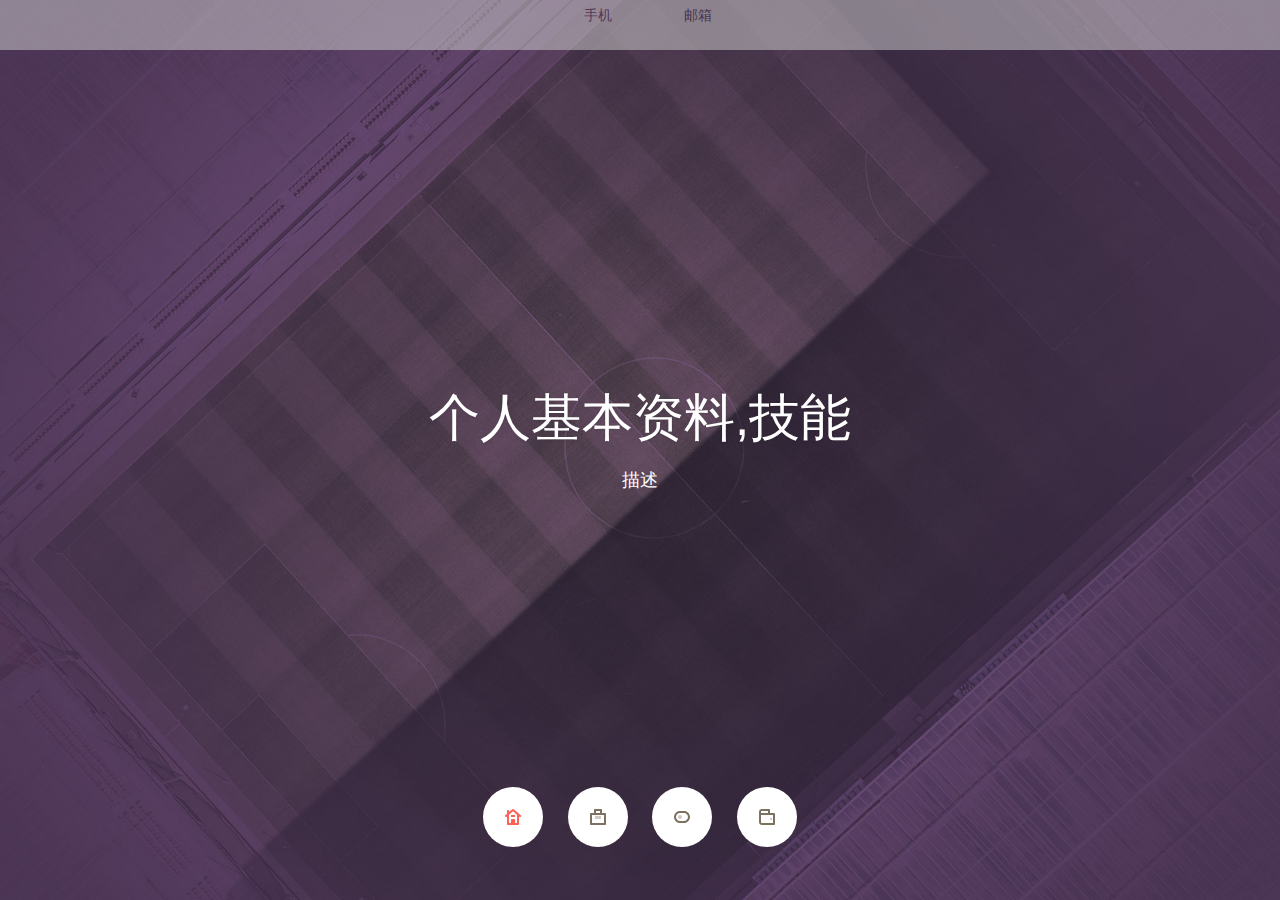
==== resumePage/index.html @ 969b42ae "add two demos" ====
<!doctype html>
<html>
<head>
	<meta charset="UTF-8">
	<link rel="stylesheet" href="css/reset.css"> <!-- CSS reset -->
	<link rel="stylesheet" href="css/style.css"> <!-- Resource style -->
	<title>Resume</title>

</head>
<body>
	<div class="fixedMenu">
		<ul id="self_info">
			<li>手机</li>
			<li>邮箱</li>
		</ul>
	</div>

	<section class="cd-slider-wrapper">
		<ul class="cd-slider">
			<li class="visible">
				<div>
					<h2>个人基本资料,技能</h2>
					<p>描述</p>
				</div>
			</li>

			<li>
				<div>
					<h2>项目经验</h2>
					<p>描述</p>
				</div>
			</li>

			<li>
				<div>
					<h2>工作教育经验</h2>
					<p>描述</p>

				</div>
			</li>

			<li>
				<div>
					<h2>结尾</h2>
					<p>描述</p>

				</div>
			</li>
		</ul> <!-- .cd-slider -->

		<ol class="cd-slider-navigation">
			<li class="selected"><a href="#0"><em>个人基本资料,技能</em></a></li>
			<li><a href="#"><em>项目经验</em></a></li>
			<li><a href="#"><em>工作教育经验</em></a></li>
			<li><a href="#"><em>结尾</em></a></li>
		</ol> <!-- .cd-slider-navigation -->
		
		<div class="cd-svg-cover" data-step1="M1402,800h-2V0.6c0-0.3,0-0.3,0-0.6h2v294V800z"
			 data-step2="M1400,800H383L770.7,0.6c0.2-0.3,0.5-0.6,0.9-0.6H1400v294V800z"
			 data-step3="M1400,800H0V0.6C0,0.4,0,0.3,0,0h1400v294V800z"
			 data-step4="M615,800H0V0.6C0,0.4,0,0.3,0,0h615L393,312L615,800z"
			 data-step5="M0,800h-2V0.6C-2,0.4-2,0.3-2,0h2v312V800z"
			 data-step6="M-2,800h2L0,0.6C0,0.3,0,0.3,0,0l-2,0v294V800z"
			 data-step7="M-2,800h2L0,0.6C0,0.3,0,0.3,0,0l-2,0v294V800z"
			 data-step8="M0,800h1400V0.6c0-0.2,0-0.3,0-0.6L0,0l0,294L0,800z"
			 data-step9="M785,800h615V0.6c0-0.2,0-0.3,0-0.6L785,0l222,312L785,800z"
			 data-step10="M1400,800h2V0.6c0-0.2,0-0.3,0-0.6l-2,0v312V800z">
			<svg height='100%' width="100%" preserveAspectRatio="none" viewBox="0 0 1400 800">
				<desc>an animated layer to switch from one slide to the next one</desc>
				<path id="cd-changing-path" d="M1402,800h-2V0.6c0-0.3,0-0.3,0-0.6h2v294V800z"/>
			</svg>
		</div> <!-- .cd-svg-cover -->
	</section> <!-- .cd-slider-wrapper -->
<script src="js/jquery-2.1.4.js"></script>
<script src="js/snap.svg-min.js"></script>
<script src="js/main.js"></script>
</body>
</html>
---- resumePage/css/style.css ----
/* -------------------------------- 

Primary style

-------------------------------- */
*, *::after, *::before {
  box-sizing: border-box;
}

html {
  font-size: 62.5%;
}

body {
  font-size: 1.6rem;
  font-family: "Jaldi", sans-serif;
  color: #4a3553;
  background-color: #ffffff;
}

a {
  color: #ffb251;
  text-decoration: none;
}

/* -------------------------------- 

Slider

-------------------------------- */
.cd-slider-wrapper {
  position: relative;
  width: 100%;
  height: 100vh;
  /* hide horizontal scrollbar on IE11 */
  overflow: hidden;
}
.cd-slider-wrapper .cd-slider, .cd-slider-wrapper .cd-slider > li {
  height: 100%;
  width: 100%;
}

.cd-slider > li {
  position: absolute;
  top: 0;
  left: 0;
  opacity: 0;
  /* used to vertically center its content */
  display: table;
  background-position: center center;
  background-repeat: no-repeat;
  -webkit-font-smoothing: antialiased;
  -moz-osx-font-smoothing: grayscale;
}
.cd-slider > li.visible {
  /* selected slide */
  position: relative;
  z-index: 2;
  opacity: 1;
}
.cd-slider > li:first-of-type {
  background-color: #4a3553;
  background-image: url(../img/img-1.jpg);
}
.cd-slider > li:nth-of-type(2) {
  background-color: #ffb251;
  background-image: url(../img/img-2.jpg);
}
.cd-slider > li:nth-of-type(3) {
  background-color: #7d7160;
  background-image: url(../img/img-3.jpg);
}
.cd-slider > li:nth-of-type(4) {
  background-color: #ff625a;
  background-image: url(../img/img-4.jpg);
}
.cd-slider > li:first-of-type, .cd-slider > li:nth-of-type(2), .cd-slider > li:nth-of-type(3), .cd-slider > li:nth-of-type(4) {
  background-size: cover;
}
.cd-slider > li > div {
  /* vertically center the slider content */
  display: table-cell;
  vertical-align: middle;
  text-align: center;
}
.cd-slider > li h2, .cd-slider > li p {
  text-shadow: 0 1px 3px rgba(0, 0, 0, 0.1);
  line-height: 1.2;
  margin: 0 auto 14px;
  color: #ffffff;
  width: 90%;
  max-width: 320px;
}
.cd-slider > li h2 {
  font-size: 2.4rem;
}
.cd-slider > li p {
  font-size: 1.4rem;
  line-height: 1.4;
}
.cd-slider > li .cd-btn {
  display: inline-block;
  padding: 1.2em 1.4em;
  margin-top: .8em;
  background-color: rgba(0, 0, 0, 0.6);
  border-radius: .25em;
  font-size: 1.3rem;
  font-weight: 700;
  letter-spacing: 1px;
  color: #ffffff;
  text-transform: uppercase;
  -webkit-transition: background-color 0.2s;
  -moz-transition: background-color 0.2s;
  transition: background-color 0.2s;
}
.no-touch .cd-slider > li .cd-btn:hover {
  background-color: rgba(0, 0, 0, 0.8);
}
@media only screen and (min-width: 768px) {
  .cd-slider > li h2, .cd-slider > li p {
    max-width: 820px;
    font-size: 14px;
  }
  .cd-slider > li h2 {
    font-size: 2.4em;
    font-weight: 300;
  }
  .cd-slider > li .cd-btn {
    font-size: 1.4rem;
  }
}
@media only screen and (min-width: 1170px) {
  .cd-slider > li h2, .cd-slider > li p {
    margin-bottom: 20px;
  }
  .cd-slider > li h2 {
    font-size: 3.2em;
  }
  .cd-slider > li p {
    font-size: 1.8rem;
  }
}

/* -------------------------------- 

Slider navigation

-------------------------------- */
.cd-slider-navigation {
  position: absolute;
  bottom: 50px;
  left: 50%;
  right: auto;
  -webkit-transform: translateX(-50%);
  -moz-transform: translateX(-50%);
  -ms-transform: translateX(-50%);
  -o-transform: translateX(-50%);
  transform: translateX(-50%);
  z-index: 3;
  text-align: center;
  width: 90%;
}
.cd-slider-navigation::after {
  clear: both;
  content: "";
  display: table;
}
.cd-slider-navigation li {
  display: inline-block;
  margin-right: 20px;
}
.cd-slider-navigation li:last-of-type {
  margin-right: 0;
}
.cd-slider-navigation a {
  display: block;
  position: relative;
  height: 40px;
  width: 40px;
  background: url(../img/cd-icon-navigation.svg) no-repeat -10px -10px;
  border-radius: 50%;
  background-color: #ffffff;
}
.no-touch .cd-slider-navigation a:hover em {
  opacity: 1;
  visibility: visible;
  -webkit-transform: translateX(-50%);
  -moz-transform: translateX(-50%);
  -ms-transform: translateX(-50%);
  -o-transform: translateX(-50%);
  transform: translateX(-50%);
  -webkit-transition: opacity 0.2s 0s, visibility 0s 0s, -webkit-transform 0.2s 0s;
  -moz-transition: opacity 0.2s 0s, visibility 0s 0s, -moz-transform 0.2s 0s;
  transition: opacity 0.2s 0s, visibility 0s 0s, transform 0.2s 0s;
}
.cd-slider-navigation li.selected:first-of-type a {
  /* change custom icon using image sprites */
  background-position: -10px -70px;
}
.cd-slider-navigation li:nth-of-type(2) a {
  background-position: -70px -10px;
}
.cd-slider-navigation li.selected:nth-of-type(2) a {
  background-position: -70px -70px;
}
.cd-slider-navigation li:nth-of-type(3) a {
  background-position: -130px -10px;
}
.cd-slider-navigation li.selected:nth-of-type(3) a {
  background-position: -130px -70px;
}
.cd-slider-navigation li:nth-of-type(4) a {
  background-position: -190px -10px;
}
.cd-slider-navigation li.selected:nth-of-type(4) a {
  background-position: -190px -70px;
}
.cd-slider-navigation em {
  /* tooltip visible on hover */
  position: absolute;
  bottom: calc(100% + 10px);
  left: 50%;
  padding: 8px 10px;
  color: #ffffff;
  background-color: rgba(0, 0, 0, 0.7);
  white-space: nowrap;
  font-size: 1.3rem;
  border-radius: 2px;
  opacity: 0;
  visibility: hidden;
  -webkit-transform: translateX(-50%) translateY(3px);
  -moz-transform: translateX(-50%) translateY(3px);
  -ms-transform: translateX(-50%) translateY(3px);
  -o-transform: translateX(-50%) translateY(3px);
  transform: translateX(-50%) translateY(3px);
  -webkit-transition: opacity 0.2s 0s, visibility 0s 0.2s, -webkit-transform 0.2s 0s;
  -moz-transition: opacity 0.2s 0s, visibility 0s 0.2s, -moz-transform 0.2s 0s;
  transition: opacity 0.2s 0s, visibility 0s 0.2s, transform 0.2s 0s;
}
.cd-slider-navigation em::after {
  /* tooltip arrow */
  content: '';
  position: absolute;
  left: 50%;
  right: auto;
  -webkit-transform: translateX(-50%);
  -moz-transform: translateX(-50%);
  -ms-transform: translateX(-50%);
  -o-transform: translateX(-50%);
  transform: translateX(-50%);
  bottom: -10px;
  height: 0;
  width: 0;
  border: 5px solid transparent;
  border-top-color: rgba(0, 0, 0, 0.7);
}
@media only screen and (min-width: 1170px) {
  .cd-slider-navigation a {
    height: 60px;
    width: 60px;
  }
  .cd-slider-navigation li:first-of-type a {
    /* change custom icon using image sprites */
    background-position: 0 0px;
  }
  .cd-slider-navigation li.selected:first-of-type a {
    /* change custom icon using image sprites */
    background-position: 0 -60px;
  }
  .cd-slider-navigation li:nth-of-type(2) a {
    background-position: -60px 0;
  }
  .cd-slider-navigation li.selected:nth-of-type(2) a {
    background-position: -60px -60px;
  }
  .cd-slider-navigation li:nth-of-type(3) a {
    background-position: -120px 0;
  }
  .cd-slider-navigation li.selected:nth-of-type(3) a {
    background-position: -120px -60px;
  }
  .cd-slider-navigation li:nth-of-type(4) a {
    background-position: -180px 0;
  }
  .cd-slider-navigation li.selected:nth-of-type(4) a {
    background-position: -180px -60px;
  }
}

/* -------------------------------- 

svg cover layer

-------------------------------- */
.cd-svg-cover {
  position: absolute;
  z-index: 1;
  left: 0;
  top: 0;
  height: 100%;
  width: 100%;
  opacity: 0;
}
.cd-svg-cover path {
  fill: #ffe8c9;
}
.cd-svg-cover.is-animating {
  z-index: 4;
  opacity: 1;
  -webkit-transition: opacity 0.6s;
  -moz-transition: opacity 0.6s;
  transition: opacity 0.6s;
}
.fixedMenu {
  text-align: center;
  position: fixed;
  width: 100%;
  height: 50px;
  background-color: lightgray;
  opacity:0.5;
  overflow: hidden;
  margin: 0 auto;
  top: 0;
  z-index:5;
}
.fixedMenu ul {
  display: block;
  margin: 0 auto;
  width: 200px;
}
.fixedMenu li {
  margin: 0 auto;
  padding-left: 15px;
  float: left;
  width:100px;
  font-size: 14px;
  line-height: 30px;
}
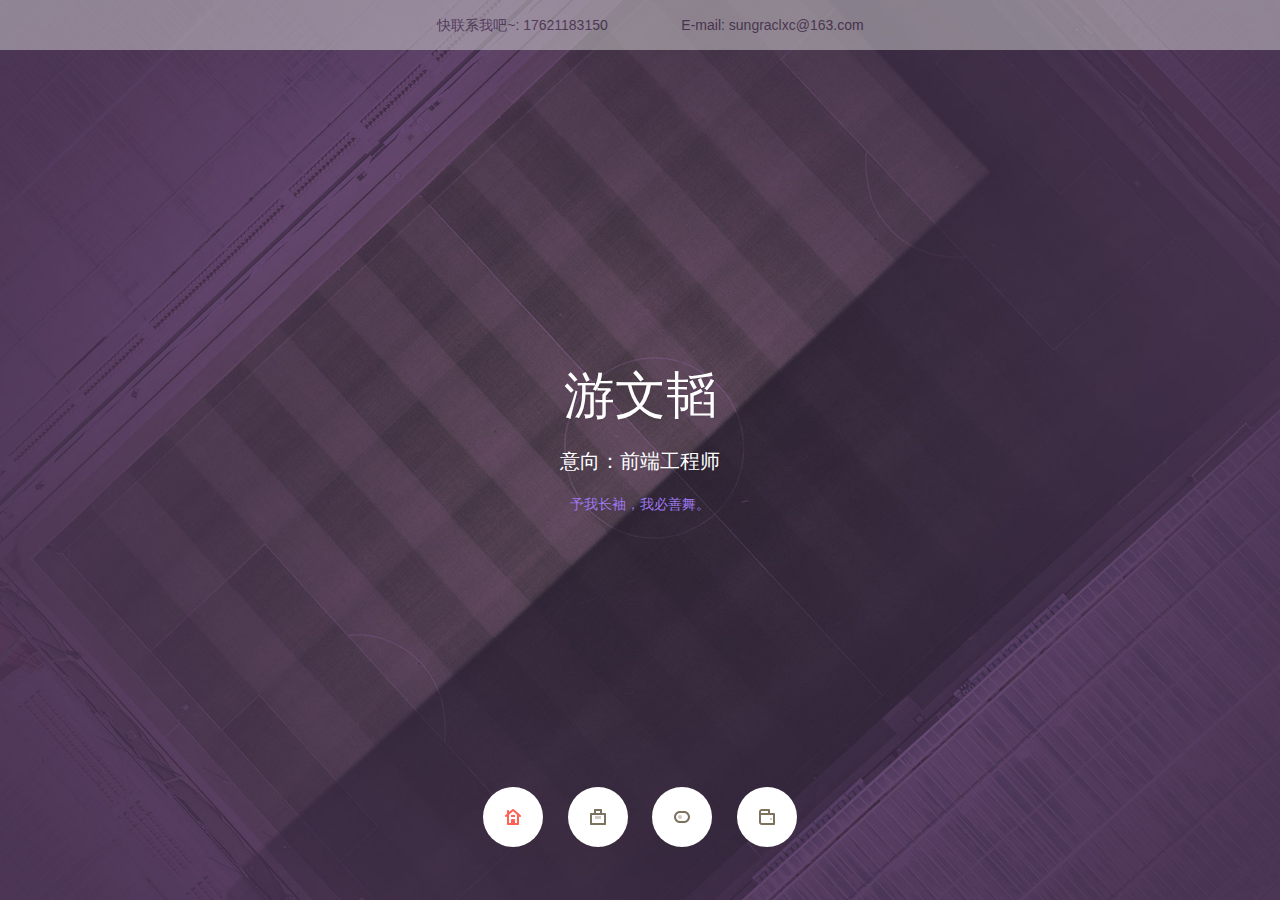
==== commit e6539015: "update css and add infomation" ====
--- a/resumePage/index.html
+++ b/resumePage/index.html
@@ -10,8 +10,8 @@
 <body>
 	<div class="fixedMenu">
 		<ul id="self_info">
-			<li>手机</li>
-			<li>邮箱</li>
+			<li>快联系我吧~: 17621183150</li>
+			<li>E-mail: sungraclxc@163.com</li>
 		</ul>
 	</div>
 
@@ -19,39 +19,62 @@
 		<ul class="cd-slider">
 			<li class="visible">
 				<div>
-					<h2>个人基本资料,技能</h2>
-					<p>描述</p>
+					<h2>游文韬</h2>
+					<p id="occupation">意向：前端工程师</p>
+					<p id="poem">予我长袖，我必善舞。</p>
 				</div>
 			</li>
 
 			<li>
 				<div>
 					<h2>项目经验</h2>
-					<p>描述</p>
+					<ul id="project_intro">
+						<li class="myProjects projectName"><a href="https://sungraclxc.github.io/planeStrike/" target="_blank">飞机大战</a></li>
+						<li class="myProjects projectIntro">实现了初步物理碰撞的飞机大战小游戏。将整个程序分为了交互层，游戏层，引擎层，渲染层和表现层</li>
+						<li class="myProjects projectName"><a href="https://sungraclxc.github.io/simpleStyle/" target="_blank">特效插件</a></li>
+						<li class="myProjects projectIntro">包括收缩式搜索框，css切入banner动画，css悬浮特效按钮。样式简洁，实用范围广。</li>
+						<li class="myProjects projectName"><a href="https://sungraclxc.github.io/starNbarrager/" target="_blank">星空动画</a></li>
+						<li class="myProjects projectIntro">包括了canvas绘制的星空穿梭般的动画和弹幕。</li>
+						<li class="myProjects projectName"><a href="https://sungraclxc.github.io/two-levelMenu/" target="_blank">二联菜单</a></li>
+						<li class="myProjects projectIntro">商城主页常用的菜单样式，鼠标悬浮某一类别便出现相关下级的菜单</li>
+						<li class="myProjects projectName"><a href="https://sungraclxc.github.io/waterFall/" target="_blank">瀑布流布局</a></li>
+						<li class="myProjects projectIntro">以图片浏览为主的页面经常用到的样式，使得参差不齐的图片看上去规整，且往下拉可源源不断获得新图片</li>
+					</ul>
 				</div>
 			</li>
 
 			<li>
 				<div>
-					<h2>工作教育经验</h2>
-					<p>描述</p>
-
+					<h2>标签</h2>
+					<ul class="myLabels">
+						<li class="labels">CSS</li>
+						<li class="labels">Javascript</li>
+						<li class="labels">HTML3</li>
+						<li class="labels">jQuery</li>
+						<li class="labels">Bootstrap</li>
+						<li class="labels">Python</li>
+						<li class="labels">英语专业八级</li>
+						<li class="labels">游戏爱好者</li>
+						<li class="labels">葫芦丝</li>
+						<li class="labels">二次元</li>
+					</ul>
 				</div>
 			</li>
 
 			<li>
 				<div>
-					<h2>结尾</h2>
-					<p>描述</p>
-
+					<h2>这就是我</h2>
+					<p id="graduate">江西师范大学  英语（国际金融方向）本科  2015毕业</p>
+					<p id="experience">2017.03-2017.08  Manpower外派Intel  部门助理</p>
+					<p id="please">快收我到碗里来吧~~(*^▽^*)</p>
 				</div>
 			</li>
 		</ul> <!-- .cd-slider -->
 
 		<ol class="cd-slider-navigation">
-			<li class="selected"><a href="#0"><em>个人基本资料,技能</em></a></li>
+			<li class="selected"><a href="#"><em>我</em></a></li>
 			<li><a href="#"><em>项目经验</em></a></li>
-			<li><a href="#"><em>工作教育经验</em></a></li>
+			<li><a href="#"><em>标签</em></a></li>
 			<li><a href="#"><em>结尾</em></a></li>
 		</ol> <!-- .cd-slider-navigation -->
 		
--- a/resumePage/css/style.css
+++ b/resumePage/css/style.css
@@ -63,8 +63,7 @@
   background-image: url(../img/img-1.jpg);
 }
 .cd-slider > li:nth-of-type(2) {
-  background-color: #ffb251;
-  background-image: url(../img/img-2.jpg);
+  background-color:#104E8B;
 }
 .cd-slider > li:nth-of-type(3) {
   background-color: #7d7160;
@@ -311,6 +310,12 @@
   -moz-transition: opacity 0.6s;
   transition: opacity 0.6s;
 }
+/* --------------------------------
+
+fixed info
+
+-------------------------------- */
+
 .fixedMenu {
   text-align: center;
   position: fixed;
@@ -325,15 +330,77 @@
 }
 .fixedMenu ul {
   display: block;
-  margin: 0 auto;
-  width: 200px;
+  margin: 10px auto;
+  width: 500px;
+
 }
 .fixedMenu li {
   margin: 0 auto;
   padding-left: 15px;
   float: left;
-  width:100px;
+  width:250px;
   font-size: 14px;
   line-height: 30px;
 }
 
+#occupation {
+  font-family: "Microsoft YaHei";
+  font-size:20px;
+}
+#poem {
+  font-size: 14px;
+  color: #9F79EE;
+}
+#project_intro {
+  width: 50%;
+  height: 400px;
+  margin: 0 auto;
+}
+.myProjects {
+  margin-top: 10px;
+  float: left;
+  height: 50px;
+  display: block;
+}
+.projectName {
+   font-size: 16px;
+   width:20%;
+ }
+.projectIntro {
+  font-size: 14px;
+  width:70%;
+  color: white;
+  text-align: right;
+}
+.myProjects a {
+  color: lightgrey;
+  font-size: 20px;
+}
+
+.myLabels {
+  width: 330px;
+  margin: 0 auto;
+  height: 300px;
+}
+.labels{
+  height: 20px;
+  margin: 5px;
+  background-color: rosybrown;
+  font-size: 14px;
+  color: white;
+  padding:2px;
+  width: 100px;
+  float: left;
+  border-radius:10px;
+}
+#graduate{
+  color: indianred;
+}
+#experience {
+  color: darkred;
+}
+#please{
+  color: yellow;
+  font-size:18px;
+}
+
